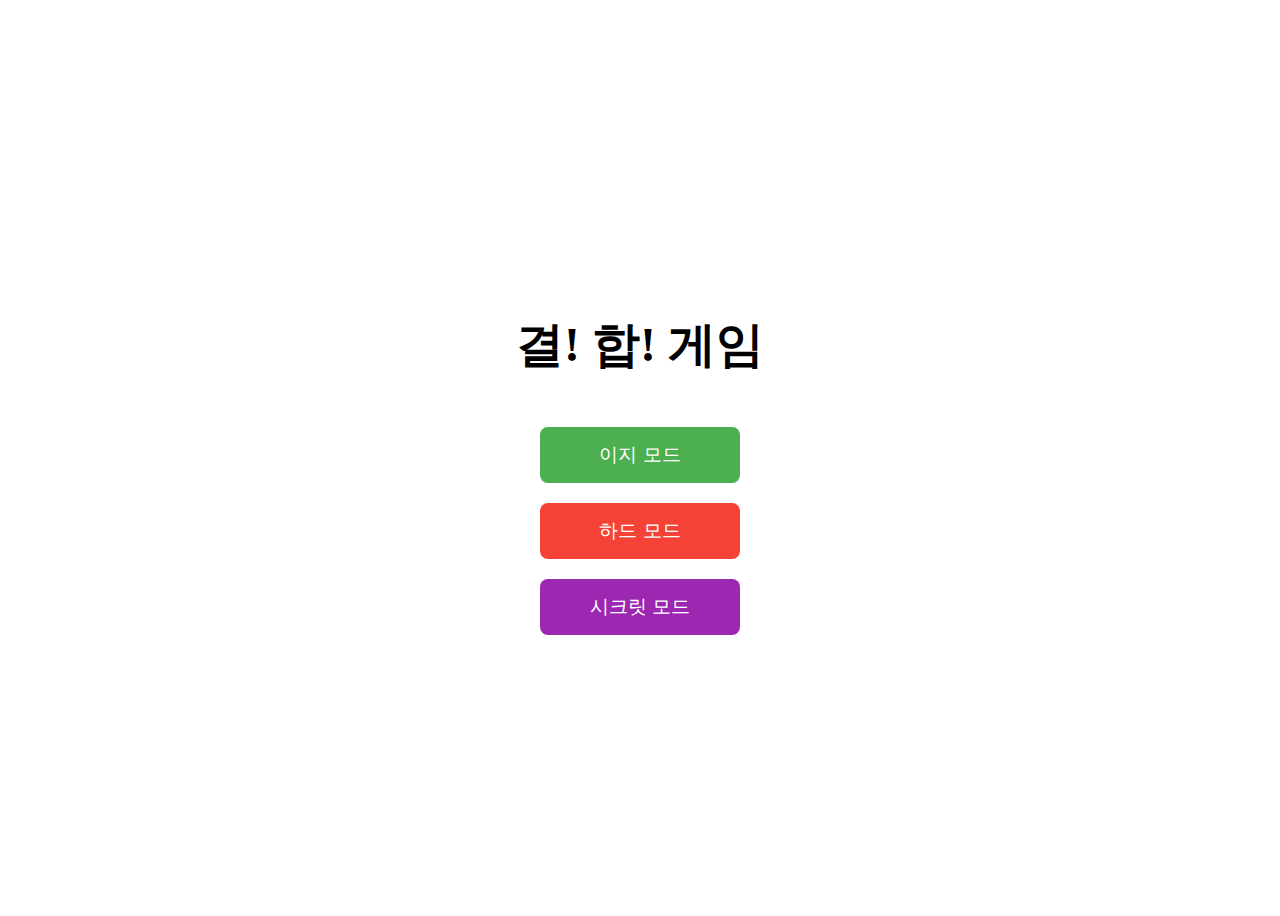
==== index.html @ 1d546d93 "fix : filename" ====
<!DOCTYPE html>
<html lang="ko">
  <head>
    <meta charset="UTF-8" />
    <title>결! 합! 게임</title>
    <style>
      .main-menu {
        display: flex;
        flex-direction: column;
        align-items: center;
        justify-content: center;
        height: 100vh;
        gap: 20px;
      }

      .title {
        font-size: 3em;
        margin-bottom: 30px;
      }

      .mode-button {
        padding: 15px 40px;
        font-size: 1.2em;
        border: none;
        border-radius: 8px;
        cursor: pointer;
        transition: transform 0.2s;
        width: 200px;
      }

      .mode-button:hover {
        transform: scale(1.05);
      }

      .easy {
        background-color: #4caf50;
        color: white;
      }

      .hard {
        background-color: #f44336;
        color: white;
      }

      .secret {
        background-color: #9c27b0;
        color: white;
      }
    </style>
  </head>
  <body>
    <div class="main-menu">
      <h1 class="title">결! 합! 게임</h1>
      <a href="easy.html"
        ><button class="mode-button easy">이지 모드</button></a
      >
      <a href="hard.html"
        ><button class="mode-button hard">하드 모드</button></a
      >
      <a href="secret.html"
        ><button class="mode-button secret">시크릿 모드</button></a
      >
    </div>
  </body>
</html>
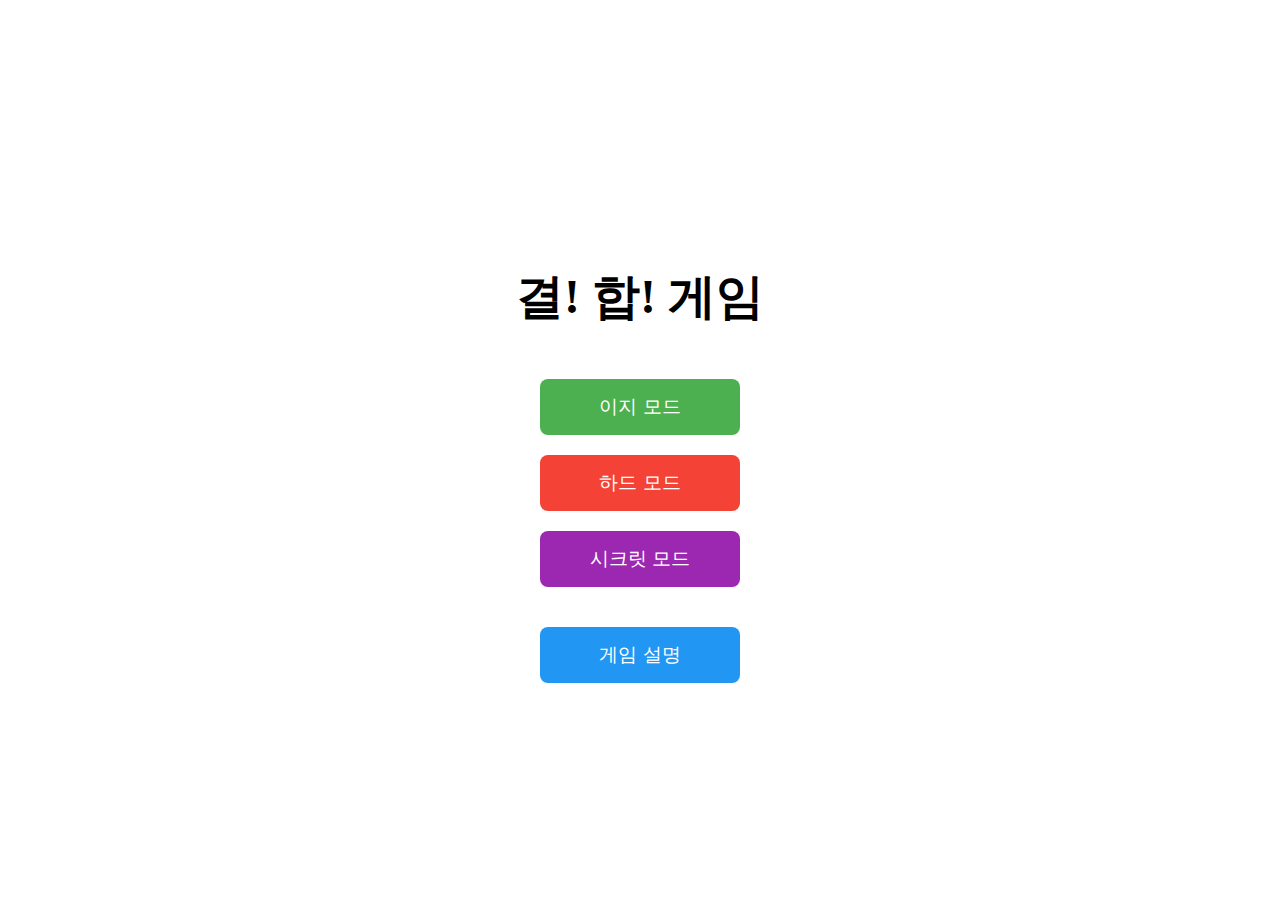
==== commit 4448db9c: "add description button" ====
--- a/index.html
+++ b/index.html
@@ -44,6 +44,111 @@
 
       .secret {
         background-color: #9c27b0;
+        color: white;
+      }
+
+      .rules-button {
+        background-color: #2196f3;
+        color: white;
+        margin-top: 20px;
+      }
+
+      .modal {
+        display: none;
+        position: fixed;
+        top: 0;
+        left: 0;
+        width: 100%;
+        height: 100%;
+        background-color: rgba(0, 0, 0, 0.7);
+      }
+
+      .modal-content {
+        position: relative;
+        background-color: white;
+        margin: 5% auto;
+        padding: 20px;
+        width: 70%;
+        max-width: 800px;
+        border-radius: 10px;
+        max-height: 80vh;
+        overflow-y: auto;
+      }
+
+      .close {
+        position: absolute;
+        right: 20px;
+        top: 10px;
+        font-size: 28px;
+        cursor: pointer;
+      }
+
+      .pagination {
+        text-align: center;
+        margin-top: 20px;
+      }
+
+      .page-button {
+        padding: 5px 10px;
+        margin: 0 5px;
+        cursor: pointer;
+        background-color: #ddd;
+        border: none;
+        border-radius: 4px;
+      }
+
+      .page-button.active {
+        background-color: #2196f3;
+        color: white;
+      }
+
+      .page {
+        display: none;
+      }
+
+      .page.active {
+        display: block;
+      }
+
+      .card {
+        position: relative;
+        border-radius: 8px;
+        display: flex;
+        align-items: center;
+        justify-content: center;
+        box-shadow: 0 2px 4px rgba(0, 0, 0, 0.2);
+      }
+
+      .shape {
+        width: 60%;
+        height: 60%;
+        border-radius: 4px;
+      }
+
+      .circle {
+        border-radius: 50%;
+      }
+
+      .triangle {
+        clip-path: polygon(50% 0%, 0% 100%, 100% 100%);
+      }
+
+      .square {
+        border-radius: 0;
+      }
+
+      .hidden-card {
+        background-color: #9c27b0 !important;
+        cursor: not-allowed;
+      }
+
+      .hidden-card .shape {
+        display: none;
+      }
+
+      .hidden-card::after {
+        content: "?";
+        font-size: 2em;
         color: white;
       }
     </style>
@@ -60,6 +165,273 @@
       <a href="secret.html"
         ><button class="mode-button secret">시크릿 모드</button></a
       >
+      <button class="mode-button rules-button" onclick="openModal()">
+        게임 설명
+      </button>
     </div>
+
+    <div id="rulesModal" class="modal">
+      <div class="modal-content">
+        <span class="close" onclick="closeModal()">&times;</span>
+
+        <div class="page active" id="page1">
+          <h2>결!합! 이란?</h2>
+          <p>
+            결!합!은 도형의 모양, 도형의 색상, 배경의 색상 3가지의 성질이 각각
+            다른 27장의 타일 중, 보드판에 제공되는 9장의 타일 중 특정한 조건을
+            만족하는 3장의 타일을 찾는 게임입니다.
+          </p>
+
+          <h3>합이란?</h3>
+          <p>
+            합이란 3장의 타일이 가지고 있는 성질이 모두 동일하거나 모두 다른
+            경우를 뜻합니다.
+          </p>
+
+          <div style="margin: 20px 0">
+            <h4>합이 되는 예시</h4>
+            <div style="display: flex; gap: 10px; margin-bottom: 10px">
+              <div
+                class="card"
+                style="width: 80px; height: 80px; background-color: white"
+              >
+                <div class="shape circle" style="background-color: red"></div>
+              </div>
+              <div
+                class="card"
+                style="width: 80px; height: 80px; background-color: white"
+              >
+                <div class="shape triangle" style="background-color: red"></div>
+              </div>
+              <div
+                class="card"
+                style="width: 80px; height: 80px; background-color: white"
+              >
+                <div class="shape square" style="background-color: red"></div>
+              </div>
+            </div>
+            <p>
+              위 3장의 타일은 배경색(흰색)과 도형색(빨강)이 모두 같고, 도형
+              모양(동그라미, 세모, 네모)이 모두 다르므로 합입니다.
+            </p>
+          </div>
+
+          <div style="margin: 20px 0">
+            <h4>합이 되지 않는 예시</h4>
+            <div style="display: flex; gap: 10px; margin-bottom: 10px">
+              <div
+                class="card"
+                style="width: 80px; height: 80px; background-color: white"
+              >
+                <div class="shape circle" style="background-color: blue"></div>
+              </div>
+              <div
+                class="card"
+                style="width: 80px; height: 80px; background-color: gray"
+              >
+                <div class="shape circle" style="background-color: blue"></div>
+              </div>
+              <div
+                class="card"
+                style="width: 80px; height: 80px; background-color: black"
+              >
+                <div class="shape circle" style="background-color: red"></div>
+              </div>
+            </div>
+            <p>
+              위 3장의 타일은 도형 모양(동그라미)이 모두 같고, 배경색(흰색,
+              회색, 검정색)이 모두 다르지만 도형색이 일부만 같으므로 합이
+              아닙니다.
+            </p>
+          </div>
+
+          <h3>결이란?</h3>
+          <p>
+            주어진 9장의 타일 중에서 합이 되는 모든 쌍을 찾았다면 결을 선언할 수
+            있습니다. 실제로 더 이상 남은 합이 없는 경우 올바른 결이 되고, 다음
+            라운드로 이동합니다.
+          </p>
+        </div>
+
+        <div class="page" id="page2">
+          <h2>기본 규칙</h2>
+          <p>2분의 제한 시간 동안 최대한 많은 합과 결을 찾으면 됩니다.</p>
+          <p>
+            올바른 합을 찾으면 제한시간이 3초 추가되고, 잘못된 합을 찾은 경우
+            제한시간이 3초 줄어듭니다.
+          </p>
+          <p>
+            올바른 결을 선언하면 다음 라운드로 이동하면서 제한시간이 20초
+            추가되고, 잘못된 결을 선언한 경우 제한시간이 5초 줄어듭니다.
+          </p>
+          <p>
+            제한 시간을 모두 소모하면 게임이 종료되고, 진행한 라운드의 수와
+            점수(찾은 합의 개수)를 확인할 수 있습니다.
+          </p>
+        </div>
+
+        <div class="page" id="page3">
+          <h2>결!합! 시크릿 모드</h2>
+          <p>시크릿 모드는 일반 결!합!과 다르게 8장의 타일만 공개됩니다.</p>
+          <p>나머지 1장의 타일 대신 이 보드의 합의 개수를 알려 줍니다.</p>
+
+          <div style="margin: 20px 0">
+            <h4>보드 예시 (목표 합: 6개)</h4>
+            <div
+              style="
+                display: grid;
+                grid-template-columns: repeat(3, 80px);
+                gap: 10px;
+                margin-bottom: 10px;
+                width: fit-content;
+                height: fit-content;
+              "
+            >
+              <div
+                class="card"
+                style="width: 80px; height: 80px; background-color: white"
+              >
+                <div class="shape circle" style="background-color: red"></div>
+              </div>
+              <div
+                class="card"
+                style="width: 80px; height: 80px; background-color: gray"
+              >
+                <div
+                  class="shape triangle"
+                  style="background-color: blue"
+                ></div>
+              </div>
+              <div
+                class="card"
+                style="width: 80px; height: 80px; background-color: black"
+              >
+                <div
+                  class="shape square"
+                  style="background-color: yellow"
+                ></div>
+              </div>
+              <div
+                class="card"
+                style="width: 80px; height: 80px; background-color: white"
+              >
+                <div
+                  class="shape triangle"
+                  style="background-color: yellow"
+                ></div>
+              </div>
+              <div class="card hidden-card" style="width: 80px; height: 80px">
+                <div class="shape"></div>
+              </div>
+              <div
+                class="card"
+                style="width: 80px; height: 80px; background-color: black"
+              >
+                <div class="shape circle" style="background-color: blue"></div>
+              </div>
+              <div
+                class="card"
+                style="width: 80px; height: 80px; background-color: gray"
+              >
+                <div class="shape square" style="background-color: red"></div>
+              </div>
+              <div
+                class="card"
+                style="width: 80px; height: 80px; background-color: white"
+              >
+                <div
+                  class="shape circle"
+                  style="background-color: yellow"
+                ></div>
+              </div>
+              <div
+                class="card"
+                style="width: 80px; height: 80px; background-color: black"
+              >
+                <div class="shape triangle" style="background-color: red"></div>
+              </div>
+            </div>
+
+            <h4>가능한 타일 찾기</h4>
+            <p>위 보드에서 ? 위치에 들어갈 수 있는 타일을 찾아봅시다.</p>
+            <div style="display: flex; gap: 10px; margin: 10px 0">
+              <div
+                class="card"
+                style="width: 80px; height: 80px; background-color: gray"
+              >
+                <div class="shape square" style="background-color: blue"></div>
+              </div>
+            </div>
+            <p>이 타일이 들어가면 다음과 같은 6개의 합이 만들어집니다:</p>
+            <ol style="margin-left: 20px">
+              <li>
+                1번, 2번, 3번 카드 - 도형 모양(동그라미, 세모, 네모),
+                도형색(빨강, 파랑, 노랑), 배경색(흰색, 회색, 검정)이 모두
+                다릅니다.
+              </li>
+              <li>
+                1번, 7번, 9번 카드 - 도형색(빨강)이 모두 같고, 도형
+                모양(동그라미, 네모, 세모)과 배경색(흰색, 회색, 검정)이 모두
+                다릅니다.
+              </li>
+              <li>
+                2번, 4번, 9번 카드 - 도형 모양(세모)이 모두 같고, 도형색(파랑,
+                노랑, 빨강)과 배경색(회색, 흰색, 검정)이 모두 다릅니다.
+              </li>
+              <li>
+                3번, 6번, 9번 카드 - 배경색(검정)이 모두 같고, 도형 모양(네모,
+                동그라미, 세모)과 도형색(노랑, 파랑, 빨강)이 모두 다릅니다.
+              </li>
+              <li>
+                4번, 6번, 7번 카드 - 배경색(흰색, 검정, 회색), 도형 모양(세모,
+                동그라미, 네모), 도형색(노랑, 파랑, 빨강)이 모두 다릅니다.
+              </li>
+              <li>
+                5번(추가된 타일), 8번, 9번 카드 - 도형 모양(네모, 동그라미,
+                세모)이 모두 다르고, 도형색(파랑, 노랑, 빨강)과 배경색(회색,
+                흰색, 검정)이 모두 다릅니다.
+              </li>
+            </ol>
+          </div>
+
+          <p>시크릿 모드는 기본 결!합!에 비해서 더 꼼꼼한 계산이 필요합니다.</p>
+        </div>
+
+        <div class="pagination">
+          <button class="page-button active" onclick="showPage(1)">1</button>
+          <button class="page-button" onclick="showPage(2)">2</button>
+          <button class="page-button" onclick="showPage(3)">3</button>
+        </div>
+      </div>
+    </div>
+
+    <script>
+      function openModal() {
+        document.getElementById("rulesModal").style.display = "block";
+      }
+
+      function closeModal() {
+        document.getElementById("rulesModal").style.display = "none";
+      }
+
+      function showPage(pageNum) {
+        const pages = document.querySelectorAll(".page");
+        const buttons = document.querySelectorAll(".page-button");
+
+        pages.forEach((page) => page.classList.remove("active"));
+        buttons.forEach((button) => button.classList.remove("active"));
+
+        document.getElementById(`page${pageNum}`).classList.add("active");
+        buttons[pageNum - 1].classList.add("active");
+      }
+
+      // 모달 외부 클릭시 닫기
+      window.onclick = function (event) {
+        const modal = document.getElementById("rulesModal");
+        if (event.target == modal) {
+          modal.style.display = "none";
+        }
+      };
+    </script>
   </body>
 </html>
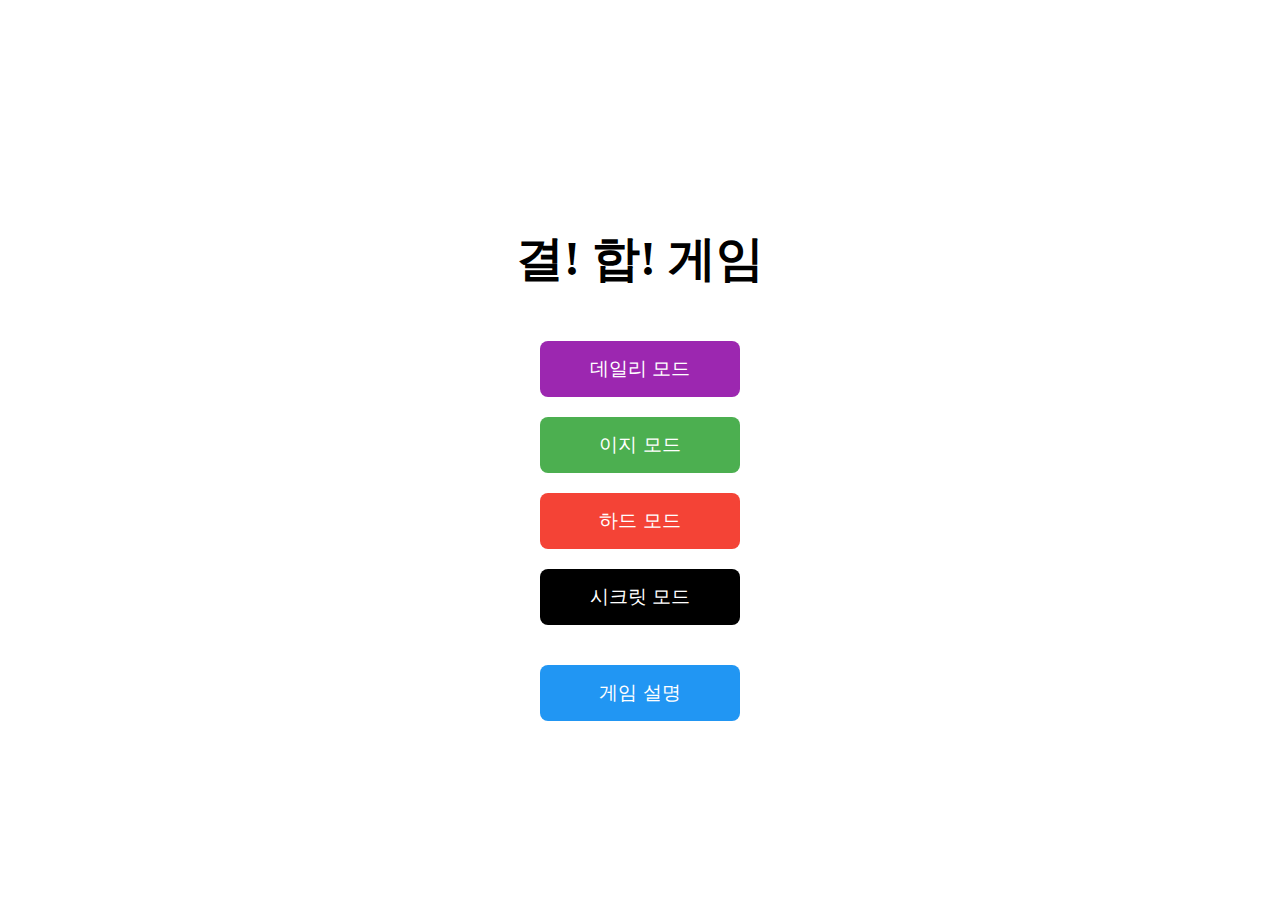
==== commit bd0ae99e: "Add daily mode & some refactor" ====
--- a/index.html
+++ b/index.html
@@ -3,159 +3,16 @@
   <head>
     <meta charset="UTF-8" />
     <title>결! 합! 게임</title>
-    <style>
-      .main-menu {
-        display: flex;
-        flex-direction: column;
-        align-items: center;
-        justify-content: center;
-        height: 100vh;
-        gap: 20px;
-      }
-
-      .title {
-        font-size: 3em;
-        margin-bottom: 30px;
-      }
-
-      .mode-button {
-        padding: 15px 40px;
-        font-size: 1.2em;
-        border: none;
-        border-radius: 8px;
-        cursor: pointer;
-        transition: transform 0.2s;
-        width: 200px;
-      }
-
-      .mode-button:hover {
-        transform: scale(1.05);
-      }
-
-      .easy {
-        background-color: #4caf50;
-        color: white;
-      }
-
-      .hard {
-        background-color: #f44336;
-        color: white;
-      }
-
-      .secret {
-        background-color: #9c27b0;
-        color: white;
-      }
-
-      .rules-button {
-        background-color: #2196f3;
-        color: white;
-        margin-top: 20px;
-      }
-
-      .modal {
-        display: none;
-        position: fixed;
-        top: 0;
-        left: 0;
-        width: 100%;
-        height: 100%;
-        background-color: rgba(0, 0, 0, 0.7);
-      }
-
-      .modal-content {
-        position: relative;
-        background-color: white;
-        margin: 5% auto;
-        padding: 20px;
-        width: 70%;
-        max-width: 800px;
-        border-radius: 10px;
-        max-height: 80vh;
-        overflow-y: auto;
-      }
-
-      .close {
-        position: absolute;
-        right: 20px;
-        top: 10px;
-        font-size: 28px;
-        cursor: pointer;
-      }
-
-      .pagination {
-        text-align: center;
-        margin-top: 20px;
-      }
-
-      .page-button {
-        padding: 5px 10px;
-        margin: 0 5px;
-        cursor: pointer;
-        background-color: #ddd;
-        border: none;
-        border-radius: 4px;
-      }
-
-      .page-button.active {
-        background-color: #2196f3;
-        color: white;
-      }
-
-      .page {
-        display: none;
-      }
-
-      .page.active {
-        display: block;
-      }
-
-      .card {
-        position: relative;
-        border-radius: 8px;
-        display: flex;
-        align-items: center;
-        justify-content: center;
-        box-shadow: 0 2px 4px rgba(0, 0, 0, 0.2);
-      }
-
-      .shape {
-        width: 60%;
-        height: 60%;
-        border-radius: 4px;
-      }
-
-      .circle {
-        border-radius: 50%;
-      }
-
-      .triangle {
-        clip-path: polygon(50% 0%, 0% 100%, 100% 100%);
-      }
-
-      .square {
-        border-radius: 0;
-      }
-
-      .hidden-card {
-        background-color: #9c27b0 !important;
-        cursor: not-allowed;
-      }
-
-      .hidden-card .shape {
-        display: none;
-      }
-
-      .hidden-card::after {
-        content: "?";
-        font-size: 2em;
-        color: white;
-      }
-    </style>
+    <link rel="stylesheet" href="style-index.css" />
   </head>
   <body>
     <div class="main-menu">
       <h1 class="title">결! 합! 게임</h1>
+      <a
+        href="javascript:void(0)"
+        onclick="if(!checkDailyCompletion()) window.location.href='daily.html';"
+        ><button class="mode-button daily">데일리 모드</button></a
+      >
       <a href="easy.html"
         ><button class="mode-button easy">이지 모드</button></a
       >
@@ -257,16 +114,17 @@
           <h2>기본 규칙</h2>
           <p>2분의 제한 시간 동안 최대한 많은 합과 결을 찾으면 됩니다.</p>
           <p>
-            올바른 합을 찾으면 제한시간이 3초 추가되고, 잘못된 합을 찾은 경우
-            제한시간이 3초 줄어듭니다.
-          </p>
-          <p>
-            올바른 결을 선언하면 다음 라운드로 이동하면서 제한시간이 20초
-            추가되고, 잘못된 결을 선언한 경우 제한시간이 5초 줄어듭니다.
+            올바른 합을 찾으면 1점을 획득하고 제한시간이 3초 추가됩니다.<br />
+            잘못된 합을 찾은 경우 1점이 감점되고 제한시간이 3초 줄어듭니다.
+          </p>
+          <p>
+            올바른 결을 선언하면 3점을 획득하고 다음 라운드로 이동하면서
+            제한시간이 20초 추가됩니다.<br />
+            잘못된 결을 선언한 경우 1점이 감점되고 제한시간이 5초 줄어듭니다.
           </p>
           <p>
             제한 시간을 모두 소모하면 게임이 종료되고, 진행한 라운드의 수와
-            점수(찾은 합의 개수)를 확인할 수 있습니다.
+            점수를 확인할 수 있습니다.
           </p>
         </div>
 
@@ -353,7 +211,7 @@
             </div>
 
             <h4>가능한 타일 찾기</h4>
-            <p>위 보드에서 ? 위치에 들어갈 수 있는 타일을 찾아봅시다.</p>
+            <p>위 보드에서 ? 칸에 들어갈 수 있는 타일을 찾아봅시다.</p>
             <div style="display: flex; gap: 10px; margin: 10px 0">
               <div
                 class="card"
@@ -405,33 +263,6 @@
       </div>
     </div>
 
-    <script>
-      function openModal() {
-        document.getElementById("rulesModal").style.display = "block";
-      }
-
-      function closeModal() {
-        document.getElementById("rulesModal").style.display = "none";
-      }
-
-      function showPage(pageNum) {
-        const pages = document.querySelectorAll(".page");
-        const buttons = document.querySelectorAll(".page-button");
-
-        pages.forEach((page) => page.classList.remove("active"));
-        buttons.forEach((button) => button.classList.remove("active"));
-
-        document.getElementById(`page${pageNum}`).classList.add("active");
-        buttons[pageNum - 1].classList.add("active");
-      }
-
-      // 모달 외부 클릭시 닫기
-      window.onclick = function (event) {
-        const modal = document.getElementById("rulesModal");
-        if (event.target == modal) {
-          modal.style.display = "none";
-        }
-      };
-    </script>
+    <script src="script-index.js"></script>
   </body>
 </html>
--- a/style-index.css
+++ b/style-index.css
@@ -0,0 +1,158 @@
+.main-menu {
+  display: flex;
+  flex-direction: column;
+  align-items: center;
+  justify-content: center;
+  height: 100vh;
+  gap: 20px;
+}
+
+.title {
+  font-size: 3em;
+  margin-bottom: 30px;
+}
+
+.mode-button {
+  padding: 15px 40px;
+  font-size: 1.2em;
+  border: none;
+  border-radius: 8px;
+  cursor: pointer;
+  transition: transform 0.2s;
+  width: 200px;
+}
+
+.mode-button:hover {
+  transform: scale(1.05);
+}
+
+.easy {
+  background-color: #4caf50;
+  color: white;
+}
+
+.hard {
+  background-color: #f44336;
+  color: white;
+}
+
+.secret {
+  background-color: #000000;
+  color: white;
+}
+
+.daily {
+  background-color: #9c27b0;
+  color: white;
+}
+
+.rules-button {
+  background-color: #2196f3;
+  color: white;
+  margin-top: 20px;
+}
+
+.modal {
+  display: none;
+  position: fixed;
+  top: 0;
+  left: 0;
+  width: 100%;
+  height: 100%;
+  background-color: rgba(0, 0, 0, 0.7);
+}
+
+.modal-content {
+  position: relative;
+  background-color: white;
+  margin: 5% auto;
+  padding: 20px;
+  width: 70%;
+  max-width: 800px;
+  border-radius: 10px;
+  max-height: 80vh;
+  overflow-y: auto;
+  scrollbar-width: none; /* Firefox */
+  -ms-overflow-style: none; /* IE and Edge */
+}
+
+.modal-content::-webkit-scrollbar {
+  display: none; /* Chrome, Safari, Opera */
+}
+
+.close {
+  position: absolute;
+  right: 20px;
+  top: 10px;
+  font-size: 28px;
+  cursor: pointer;
+}
+
+.pagination {
+  text-align: center;
+  margin-top: 20px;
+}
+
+.page-button {
+  padding: 5px 10px;
+  margin: 0 5px;
+  cursor: pointer;
+  background-color: #ddd;
+  border: none;
+  border-radius: 4px;
+}
+
+.page-button.active {
+  background-color: #2196f3;
+  color: white;
+}
+
+.page {
+  display: none;
+}
+
+.page.active {
+  display: block;
+}
+
+.card {
+  position: relative;
+  border-radius: 8px;
+  display: flex;
+  align-items: center;
+  justify-content: center;
+  box-shadow: 0 2px 4px rgba(0, 0, 0, 0.2);
+}
+
+.shape {
+  width: 60%;
+  height: 60%;
+  border-radius: 4px;
+}
+
+.circle {
+  border-radius: 50%;
+}
+
+.triangle {
+  clip-path: polygon(50% 0%, 0% 100%, 100% 100%);
+}
+
+.square {
+  border-radius: 0;
+}
+
+.hidden-card {
+  background-color: #9c27b0 !important;
+  cursor: not-allowed;
+}
+
+.hidden-card .shape {
+  display: none;
+}
+
+.hidden-card::after {
+  content: "?";
+  font-size: 2em;
+  color: white;
+}
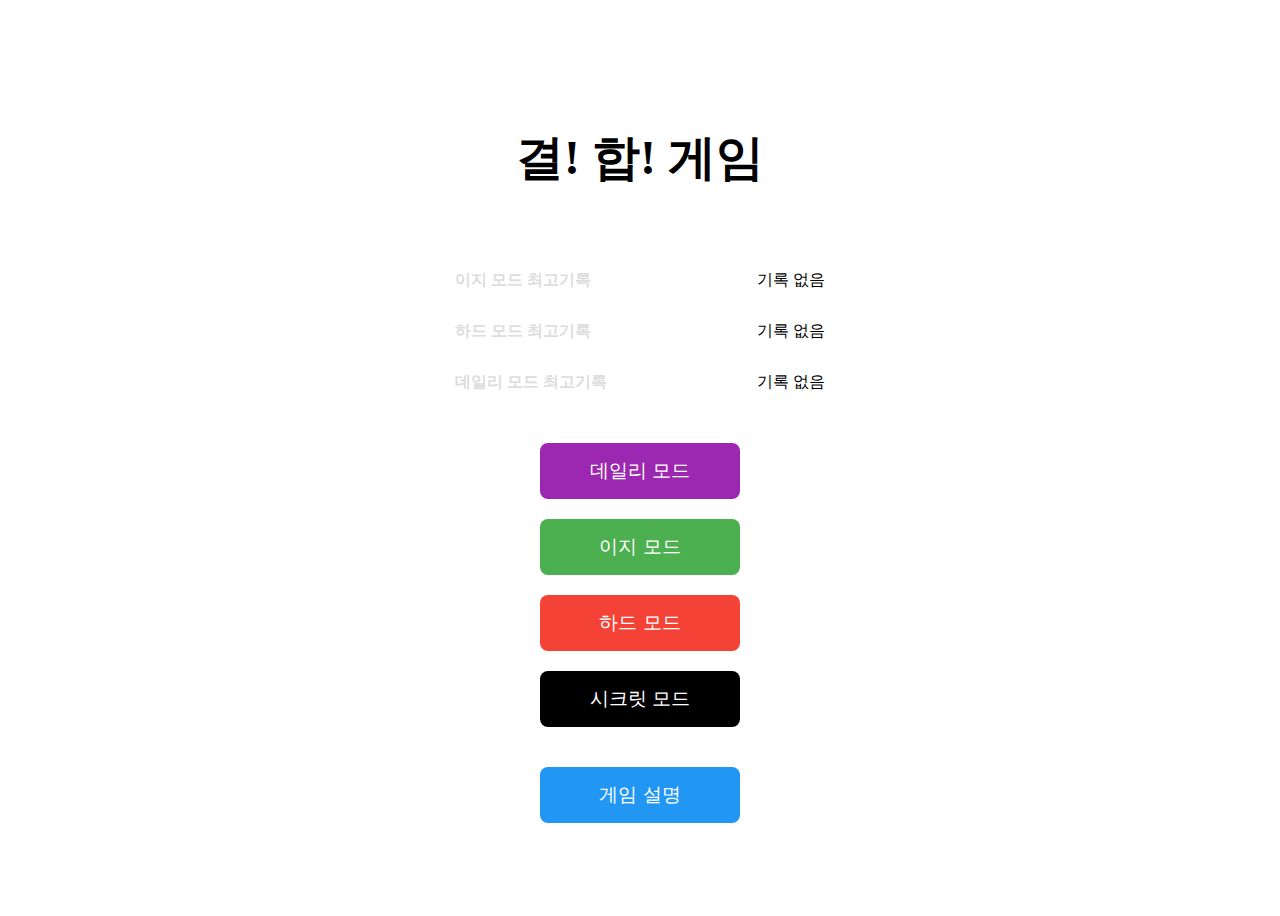
==== commit 7f6c1c3a: "Add high score" ====
--- a/index.html
+++ b/index.html
@@ -8,6 +8,22 @@
   <body>
     <div class="main-menu">
       <h1 class="title">결! 합! 게임</h1>
+
+      <div class="records">
+        <div class="record-item" id="easyRecord">
+          <span class="mode-label">이지 모드 최고기록</span>
+          <span class="record-text">기록 없음</span>
+        </div>
+        <div class="record-item" id="hardRecord">
+          <span class="mode-label">하드 모드 최고기록</span>
+          <span class="record-text">기록 없음</span>
+        </div>
+        <div class="record-item" id="dailyRecord">
+          <span class="mode-label">데일리 모드 최고기록</span>
+          <span class="record-text">기록 없음</span>
+        </div>
+      </div>
+
       <a
         href="javascript:void(0)"
         onclick="if(!checkDailyCompletion()) window.location.href='daily.html';"
@@ -114,13 +130,13 @@
           <h2>기본 규칙</h2>
           <p>2분의 제한 시간 동안 최대한 많은 합과 결을 찾으면 됩니다.</p>
           <p>
-            올바른 합을 찾으면 1점을 획득하고 제한시간이 3초 추가됩니다.<br />
+            올바른 합을 찾으면 1점을 획득합니다.<br />
             잘못된 합을 찾은 경우 1점이 감점되고 제한시간이 3초 줄어듭니다.
           </p>
           <p>
             올바른 결을 선언하면 3점을 획득하고 다음 라운드로 이동하면서
             제한시간이 20초 추가됩니다.<br />
-            잘못된 결을 선언한 경우 1점이 감점되고 제한시간이 5초 줄어듭니다.
+            잘못된 결을 선언한 경우 1점이 감점되고 제한시간이 10초 줄어듭니다.
           </p>
           <p>
             제한 시간을 모두 소모하면 게임이 종료되고, 진행한 라운드의 수와
@@ -229,7 +245,7 @@
               </li>
               <li>
                 1번, 7번, 9번 카드 - 도형색(빨강)이 모두 같고, 도형
-                모양(동그라미, 네모, 세모)과 배경색(흰색, 회색, 검정)이 모두
+                모양(동그라미, 네모, 세모)�� 배경색(흰색, 회색, 검정)이 모두
                 다릅니다.
               </li>
               <li>
--- a/style-index.css
+++ b/style-index.css
@@ -156,3 +156,30 @@
   font-size: 2em;
   color: white;
 }
+
+.records {
+  margin: 20px 0;
+  display: flex;
+  flex-direction: column;
+  gap: 10px;
+  width: 100%;
+  max-width: 400px;
+}
+
+.record-item {
+  background: rgba(255, 255, 255, 0.1);
+  padding: 10px 15px;
+  border-radius: 8px;
+  display: flex;
+  justify-content: space-between;
+  align-items: center;
+}
+
+.mode-label {
+  font-weight: bold;
+  color: #ddd;
+}
+
+.record-text {
+  color: #000;
+}
